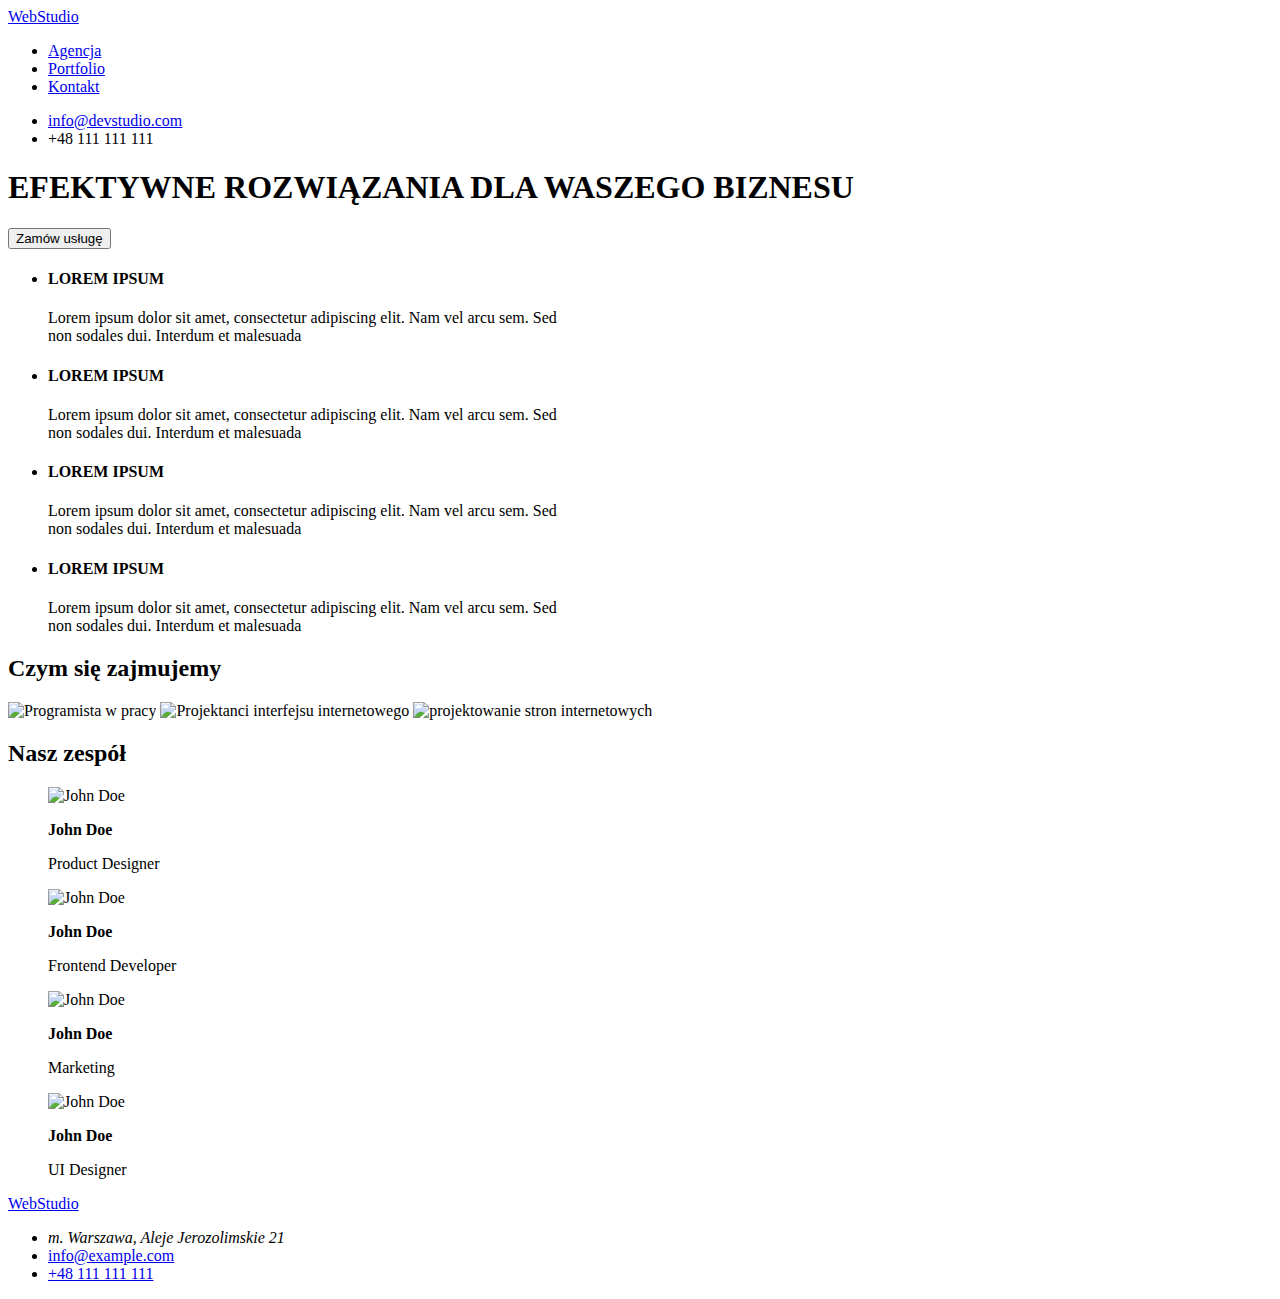
==== index.html @ 9a95e179 "add index.html" ====
<!DOCTYPE html>
<html lang="pl">
  <head>
    <meta charset="UTF-8" />
    <meta name="viewport" content="width=device-width, initial-scale=1.0" />
    <title>Studio</title>
    <link rel="preconnect" href="https://fonts.googleapis.com" />
    <link rel="preconnect" href="https://fonts.gstatic.com" crossorigin />
    <link
      href="https://fonts.googleapis.com/css2?family=Raleway:wght@700&family=Roboto:wght@400;500;700;900&display=swap"
      rel="stylesheet"
    />
    <link rel="stylesheet" href="/css/style.css" />
  </head>
  <body class="body">
    <header class="header">
      <a href="#" class="web-studio black-color"
        ><span class="blue-color">Web</span>Studio</a
      >

      <nav>
        <ul class="menu">
          <li class="item"><a class="nav-link agency" href="#">Agencja</a></li>
          <li class="item">
            <a class="nav-link portfolio-nav" href="/portfolio.html"
              >Portfolio</a
            >
          </li>
          <li class="item"><a class="nav-link contact" href="#">Kontakt</a></li>
        </ul>
      </nav>
      <ul class="contact-data">
        <li class="mail">
          <a href="mailto:info@devstudio.com" class="mail-link"
            >info@devstudio.com</a
          >
        </li>
        <li class="tel">+48 111 111 111</li>
      </ul>
    </header>
    <main class="main">
      <section class="main-section">
        <h1 class="main-text">EFEKTYWNE ROZWIĄZANIA DLA WASZEGO BIZNESU</h1>
        <button type="button" class="btn">Zamów usługę</button>
      </section>
      <section class="article">
        <ul class="text-section">
          <li class="text-li">
            <h4 class="text-header">LOREM IPSUM</h4>
            <p class="text-paragraph">
              Lorem ipsum dolor sit amet, consectetur adipiscing elit. Nam vel
              arcu sem. Sed <br />
              non sodales dui. Interdum et malesuada
            </p>
          </li>
          <li class="text-li">
            <h4 class="text-header">LOREM IPSUM</h4>
            <p class="text-paragraph">
              Lorem ipsum dolor sit amet, consectetur adipiscing elit. Nam vel
              arcu sem. Sed <br />
              non sodales dui. Interdum et malesuada
            </p>
          </li>
          <li class="text-li">
            <h4 class="text-header">LOREM IPSUM</h4>
            <p class="text-paragraph">
              Lorem ipsum dolor sit amet, consectetur adipiscing elit. Nam vel
              arcu sem. Sed <br />
              non sodales dui. Interdum et malesuada
            </p>
          </li>
          <li class="text-li">
            <h4 class="text-header">LOREM IPSUM</h4>
            <p class="text-paragraph">
              Lorem ipsum dolor sit amet, consectetur adipiscing elit. Nam vel
              arcu sem. Sed <br />
              non sodales dui. Interdum et malesuada
            </p>
          </li>
        </ul>
      </section>
      <section class="section-images">
        <h2 class="job-header">Czym się zajmujemy</h2>

        <img
          src="./images/Programista w pracy.jpg "
          height="294"
          width="370"
          alt="Programista w pracy"
          class="photo"
        />

        <img
          src="./images/Projektanci interfejsu internetowego.jpg"
          height="294"
          width="370"
          alt="Projektanci interfejsu internetowego"
          class="photo"
        />
        <img
          src="./images/Projektowanie stron internetowych.jpg"
          height="294"
          width="370"
          alt="projektowanie stron internetowych"
          class="photo"
        />
      </section>
      <h2 class="header-two">Nasz zespół</h2>

      <section class="team people-top">
        <figure class="people">
          <img
            src="./images/Projektant produktu.jpg"
            width="270"
            height="260"
            alt="John Doe"
            class="img"
          />
          <figcaption>
            <p class="name"><strong>John Doe</strong></p>
            <p class="name">Product Designer</p>
          </figcaption>
        </figure>

        <figure class="people">
          <img
            src="./images/Frontend Developer.jpg"
            width="270"
            height="260"
            alt="John Doe"
            class="img"
          />
          <figcaption>
            <p class="name"><strong>John Doe</strong></p>
            <p class="name">Frontend Developer</p>
          </figcaption>
        </figure>
        <figure class="people">
          <img
            src="./images/Specjalista ds. marketingu.jpg"
            width="270"
            height="260"
            alt="John Doe"
            class="img"
          />
          <figcaption>
            <p class="name"><strong>John Doe</strong></p>
            <p class="name">Marketing</p>
          </figcaption>
        </figure>
        <figure class="people">
          <img
            src="./images/Projektant interfejsu internetowego.jpg"
            width="270"
            height="260"
            alt="John Doe"
            class="img"
          />
          <figcaption>
            <p class="name"><strong>John Doe</strong></p>
            <p class="name">UI Designer</p>
          </figcaption>
        </figure>
      </section>
    </main>
    <footer class="footer">
      <div class="footer-element">
        <a class="blue-color logo-footer" href="#"
          >Web<span class="white-color">Studio</span></a
        >
      </div>
      <div class="footer-elements">
        <ul class="footer-li">
          <li>
            <address class="address">
              m. Warszawa, Aleje Jerozolimskie 21
            </address>
          </li>
          <li class="mail-element">
            <a href="mailto:info@example.com" class="mail-footer"
              >info@example.com</a
            >
          </li>
          <li>
            <a href="tel:+48111111111111" class="tel-footer">+48 111 111 111</a>
          </li>
        </ul>
      </div>
    </footer>
  </body>
</html>
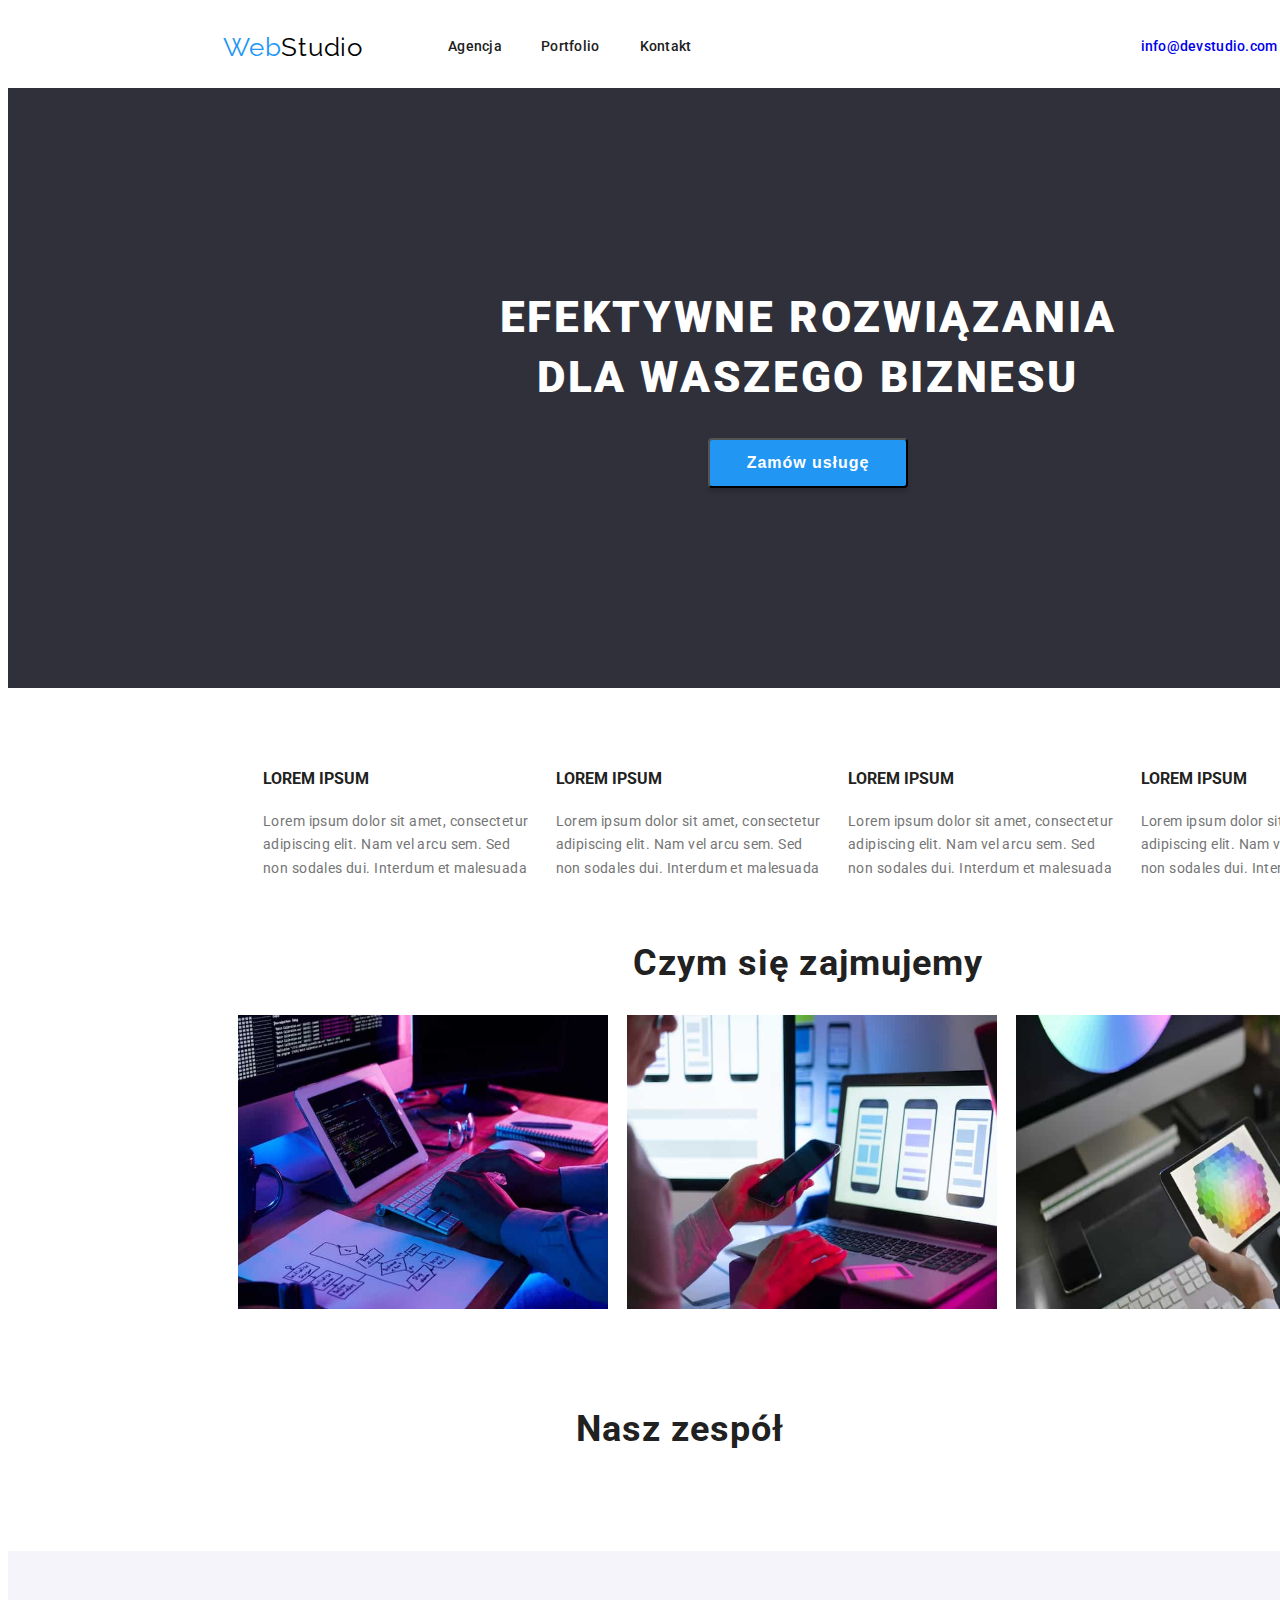
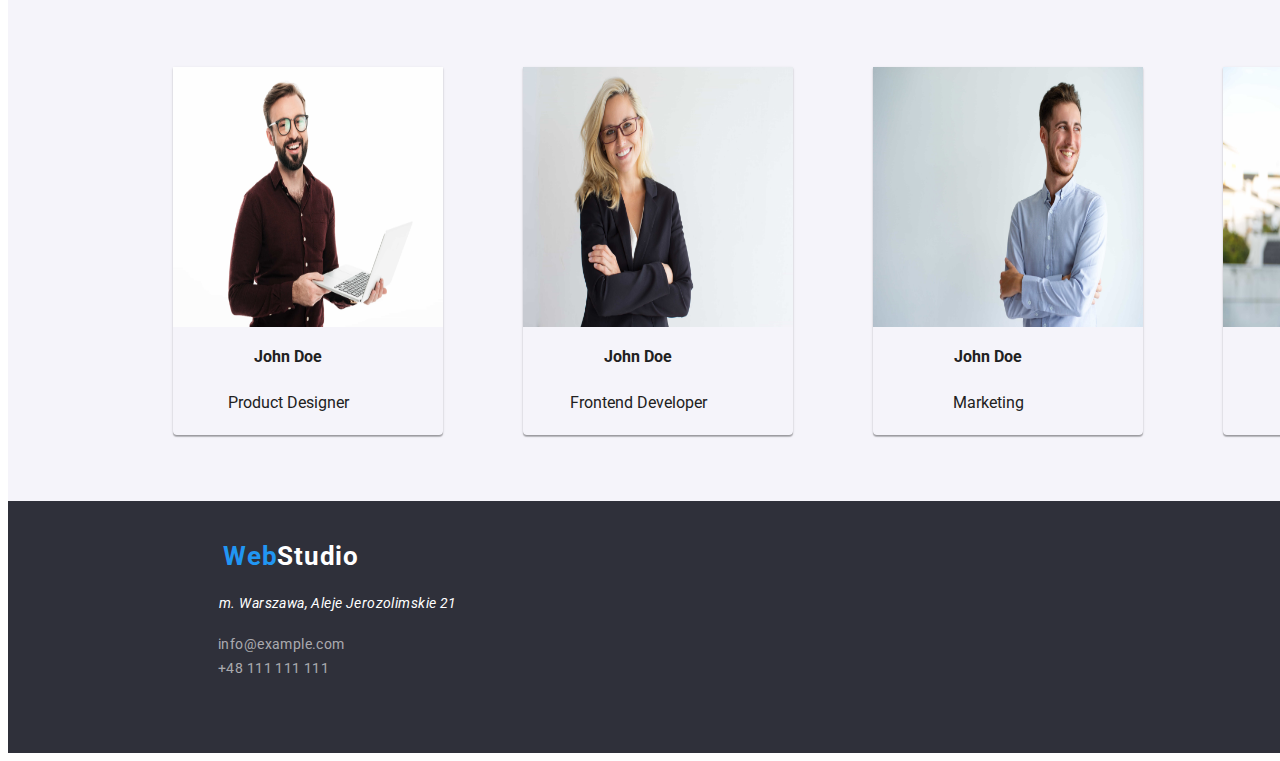
==== commit 5de4cd1a: "Update index.html" ====
--- a/index.html
+++ b/index.html
@@ -10,7 +10,7 @@
       href="https://fonts.googleapis.com/css2?family=Raleway:wght@700&family=Roboto:wght@400;500;700;900&display=swap"
       rel="stylesheet"
     />
-    <link rel="stylesheet" href="/css/style.css" />
+    <link rel="stylesheet" href="./css/style.css" />
   </head>
   <body class="body">
     <header class="header">
@@ -22,7 +22,7 @@
         <ul class="menu">
           <li class="item"><a class="nav-link agency" href="#">Agencja</a></li>
           <li class="item">
-            <a class="nav-link portfolio-nav" href="/portfolio.html"
+            <a class="nav-link portfolio-nav" href="./portfolio.html"
               >Portfolio</a
             >
           </li>
--- a/css/style.css
+++ b/css/style.css
@@ -0,0 +1,544 @@
+:root {
+  --background-color: #ffffff;
+  --color-text1: #757575;
+  --color-text2: #212121;
+  --color-text3: #2196f3;
+  --color-text4: #000000;
+  --color-text5: #ffffff;
+  --background-color1: #2f303a;
+  --color-shadow: rgba(0, 0, 0, 0.15);
+  --color-shadow1: rgba(0, 0, 0, 0.12);
+  --color-shadow2: rgba(0, 0, 0, 0.14);
+  --color-shadow3: rgba(0, 0, 0, 0.2);
+  --background-color2: #2f303a;
+  --background-color3: #e5e5e5;
+  --color-text6: rgba(255, 255, 255, 0.6);
+  --border-color: #ececec;
+  --background-color4: #f5f4fa;
+  --border-color1: #eeeeee;
+}
+.body {
+  font-family: "Roboto", sans-serif;
+  color: var(--color-text2);
+}
+.header {
+  display: flex;
+  width: 1600px;
+  height: 80px;
+  margin-left: 0px;
+  margin-top: 0px;
+  margin-block-end: 0;
+  padding-block-start: 0;
+  background-color: var(--background-color);
+}
+
+.header-portfolio {
+  display: flex;
+  width: 1600px;
+  height: 80px;
+  margin-left: 0px;
+  margin-top: 0px;
+  background-color: var(--background-color);
+  border: 1px solid var(--border-color);
+}
+
+.main-portfolio {
+  width: 572px;
+  height: 54px;
+  margin-left: 510px;
+  margin-top: 174px;
+  padding-top: 30px;
+  display: flex;
+  list-style: none;
+  background-color: var(--background-color);
+  margin-block-start: 0;
+}
+.item-portfolio {
+  text-decoration: none;
+  color: var(--color-text2);
+  margin-top: 50px;
+  background-color: var(--background-color4);
+}
+
+.nav-all {
+  margin-left: 10px;
+  padding-left: 20px;
+  padding-bottom: 15px;
+  padding-top: 10px;
+  padding-right: 15px;
+
+  font-weight: 500;
+  font-size: 16px;
+  line-height: 1.62;
+
+  text-align: center;
+  letter-spacing: 0.03em;
+  background-color: var(--background-color4);
+  color: var(--color-text2);
+}
+.nav-all:hover {
+  background-color: var(--color-text3);
+  color: var(--color-text5);
+}
+
+.nav-pages {
+  margin-left: 10px;
+  padding-left: 20px;
+  padding-bottom: 15px;
+  padding-top: 10px;
+  padding-right: 15px;
+
+  font-weight: 500;
+  font-size: 16px;
+  line-height: 1.62;
+
+  text-align: center;
+  letter-spacing: 0.03em;
+  background-color: var(--background-color4);
+  color: var(--color-text2);
+}
+.nav-aplications {
+  margin-left: 10px;
+  padding-left: 20px;
+  padding-bottom: 15px;
+  padding-top: 10px;
+  padding-right: 15px;
+
+  font-weight: 500;
+  font-size: 16px;
+  line-height: 1.62;
+  padding-top: 10px;
+
+  text-align: center;
+  letter-spacing: 0.03em;
+  background-color: var(--background-color4);
+  color: var(--color-text2);
+}
+.nav-design {
+  margin-left: 10px;
+  padding-left: 20px;
+  padding-bottom: 15px;
+  padding-top: 10px;
+  padding-right: 15px;
+
+  font-weight: 500;
+  font-size: 16px;
+  line-height: 1.62;
+
+  text-align: center;
+  letter-spacing: 0.03em;
+  background-color: var(--background-color4);
+  color: var(--color-text2);
+}
+.nav-marketing {
+  margin-left: 10px;
+  padding-left: 20px;
+  padding-bottom: 15px;
+  padding-top: 10px;
+  padding-right: 15px;
+
+  font-weight: 500;
+  font-size: 16px;
+  line-height: 1.62;
+
+  text-align: center;
+  letter-spacing: 0.03em;
+  background-color: var(--background-color4);
+  color: var(--color-text2);
+  width: 800px;
+}
+
+.menu {
+  list-style: none;
+  display: flex;
+  margin-bottom: 40px;
+}
+.nav-link {
+  display: flex;
+  list-style: none;
+  height: 16px;
+  margin-left: 40px;
+  margin-top: 32px;
+}
+
+.contact-data {
+  display: flex;
+  list-style: none;
+}
+.web-studio {
+  width: 145px;
+  height: 31px;
+  margin-left: 215px;
+  margin-top: 24px;
+  text-decoration: none;
+  font-family: "Raleway", sans-serif;
+  font-size: 26px;
+  line-height: 1.19;
+  letter-spacing: 0.03em;
+  color: var(--color-text4);
+}
+.blue-color {
+  color: var(--color-text3);
+}
+.agency {
+  width: 53px;
+  height: 16px;
+  margin-right: 10px;
+  margin-top: 15px;
+
+  font-weight: 500;
+  font-size: 14px;
+  line-height: 1.14;
+  letter-spacing: 0.02em;
+  text-decoration: none;
+  color: var(--color-text2);
+}
+
+.agency:hover {
+  color: var(--color-text3);
+}
+.agency-portfolio {
+  width: 53px;
+  height: 16px;
+  margin-right: 10px;
+  margin-top: 15px;
+
+  font-weight: 500;
+  font-size: 14px;
+  line-height: 1.14;
+  letter-spacing: 0.02em;
+  text-decoration: none;
+  color: var(--color-text2);
+}
+.portfolio {
+  margin-left: 30px;
+  margin-top: 15px;
+  font-weight: 500;
+  font-size: 14px;
+  line-height: 1.14;
+  letter-spacing: 0.02em;
+  text-decoration: none;
+  color: var(--color-text2);
+}
+.portfolio:visited {
+  color: var(--color-text3);
+}
+.portfolio-nav {
+  margin-left: 30px;
+  margin-top: 15px;
+  font-weight: 500;
+  font-size: 14px;
+  line-height: 1.14;
+  letter-spacing: 0.02em;
+  text-decoration: none;
+  color: var(--color-text2);
+}
+.contact {
+  width: 51px;
+  height: 16px;
+  margin-right: 10px;
+  margin-top: 15px;
+  font-weight: 500;
+  font-size: 14px;
+  line-height: 1.14;
+  letter-spacing: 0.02em;
+  text-decoration: none;
+  color: var(--color-text2);
+}
+.mail {
+  width: 135px;
+  height: 16px;
+  margin-left: 400px;
+  margin-top: 15px;
+
+  font-weight: 500;
+  font-size: 14px;
+  line-height: 1.14;
+  letter-spacing: 0.02em;
+}
+.mail-link {
+  text-decoration: none;
+}
+.mail-link:hover {
+  color: var(--color-text3);
+}
+.mail-portfolio {
+  color: var(--color-text1);
+  text-decoration: none;
+}
+.tel-portfolio {
+  color: var(--color-text1);
+  text-decoration: none;
+}
+.tel {
+  width: 110px;
+  height: 16px;
+  margin-left: 40px;
+  margin-top: 15px;
+
+  font-weight: 500;
+  font-size: 14px;
+  line-height: 1.14;
+  letter-spacing: 0.02em;
+  color: var(--color-text1);
+}
+.main-section {
+  width: 1601px;
+  height: 600px;
+  margin-block-end: 0;
+  padding-block-start: 0;
+
+  background-color: var(--background-color2);
+}
+.main-text {
+  width: 696px;
+  height: 120px;
+  margin-left: 452px;
+  padding-top: 200px;
+  margin-block-start: 0;
+  margin-block-end: 0;
+
+  font-weight: 900;
+  font-size: 44px;
+  line-height: 1.36;
+
+  text-align: center;
+  letter-spacing: 0.06em;
+  text-transform: uppercase;
+  color: var(--color-text5);
+}
+.btn {
+  width: 200px;
+  height: 50px;
+  margin-left: 700px;
+
+  background-color: var(--color-text3);
+  box-shadow: 0px 4px 4px var(--color-shadow);
+  border-radius: 4px;
+  font-weight: 700;
+  font-size: 16px;
+  line-height: 1.87;
+  margin-top: 30px;
+
+  align-items: center;
+  text-align: center;
+  letter-spacing: 0.06em;
+  color: var(--color-text5);
+  cursor: pointer;
+}
+.text-section {
+  width: 1170px;
+  height: 101px;
+  margin-left: 215px;
+  margin-top: 60px;
+  display: flex;
+}
+.text-li {
+  list-style: none;
+}
+.text-paragraph {
+  font-size: 14px;
+  line-height: 1.71;
+
+  letter-spacing: 0.03em;
+  color: var(--color-text1);
+}
+.section-images {
+  width: 1170px;
+  height: 386px;
+  margin-left: 215px;
+  margin-top: 94px;
+}
+
+.job-header {
+  font-weight: 700;
+  font-size: 36px;
+  line-height: 1.16;
+  text-align: center;
+  letter-spacing: 0.03em;
+}
+.photo {
+  margin-left: 15px;
+}
+
+.team {
+  width: 1475px;
+  height: 450px;
+  margin-top: 100px;
+  display: flex;
+  background-color: var(--background-color4);
+  padding: 0, 215px;
+}
+.img {
+  width: 270px;
+  height: 260px;
+}
+
+.people {
+  box-shadow: 0px 1px 3px var(--color-shadow1), 0px 1px 1px var(--color-shadow2),
+    0px 2px 1px var(--color-shadow3);
+  border-radius: 0px 0px 4px 4px;
+  width: 270px;
+
+  height: 368px;
+}
+
+.people-top {
+  padding-top: 100px;
+  padding-left: 125px;
+}
+
+.header-two {
+  height: 42px;
+  margin-top: 80px;
+  margin-left: 80px;
+  font-weight: 700;
+  font-size: 36px;
+  line-height: 1.16;
+  text-align: center;
+  letter-spacing: 0.03em;
+}
+
+.name {
+  height: 30px;
+  text-align: center;
+  margin-right: 40px;
+}
+.footer {
+  width: 1600px;
+  height: 252px;
+  margin-left: 0px;
+  background-color: var(--background-color1);
+}
+.logo-footer {
+  width: 145px;
+  height: 31px;
+  margin-left: 215px;
+  padding-top: 80px;
+  margin-top: 100px;
+
+  font-weight: 700;
+  font-size: 26px;
+  line-height: 1.19;
+
+  letter-spacing: 0.03em;
+  text-decoration: none;
+}
+.blue-color {
+  color: var(--color-text3);
+}
+
+.white-color {
+  color: var(--color-text5);
+}
+.address {
+  width: 246px;
+  height: 21px;
+  margin-left: 171px;
+  font-size: 14px;
+  line-height: 1.71;
+  margin-bottom: 20px;
+
+  letter-spacing: 0.03em;
+  color: var(--color-text5);
+  margin-block-end: 0;
+}
+.mail-footer {
+  width: 231px;
+  height: 21px;
+  margin-left: 170px;
+  margin-top: 40px;
+
+  font-size: 14px;
+  line-height: 1.71;
+
+  letter-spacing: 0.03em;
+  color: var(--color-text6);
+  text-decoration: none;
+}
+.mail-footer-portfolio {
+  width: 231px;
+  height: 21px;
+  margin-left: 130px;
+  margin-top: 40px;
+
+  font-size: 14px;
+  line-height: 1.71;
+
+  letter-spacing: 0.03em;
+  color: var(--color-text6);
+  text-decoration: none;
+}
+.tel-footer {
+  width: 231px;
+  height: 21px;
+  margin-left: 170px;
+  margin-top: 160px;
+
+  font-size: 14px;
+  line-height: 1.71;
+
+  letter-spacing: 0.03em;
+  color: var(--color-text6);
+  text-decoration: none;
+}
+.tel-footer-portfolio {
+  width: 231px;
+  height: 21px;
+  margin-left: 130px;
+  margin-top: 160px;
+
+  font-size: 14px;
+  line-height: 1.71;
+
+  letter-spacing: 0.03em;
+  color: var(--color-text6);
+  text-decoration: none;
+}
+.footer-li {
+  list-style: none;
+}
+.see-portfolio {
+  display: flex;
+  flex-wrap: wrap;
+  margin-left: 200px;
+}
+
+.project {
+  list-style: none;
+}
+.my-portfolio {
+  background-color: var(--background-color);
+  border: 1px solid var(--border-color1);
+  margin-top: 20px;
+}
+.portfolio-text {
+  padding-left: 20px;
+}
+.footer-portfolio {
+  width: 1603px;
+  height: 252px;
+  margin-left: 0px;
+
+  background-color: var(--background-color1);
+}
+.section-portfolio {
+  background-color: var(--background-color);
+  height: 1360px;
+  width: 1602px;
+  padding-top: 80px;
+}
+.footer-element {
+  padding-top: 40px;
+}
+.footer-elements {
+  margin-top: 20px;
+}
+.mail-element {
+  margin-top: 20px;
+}
+.footer-elements-portfolio {
+  margin-top: 20px;
+
+  margin-left: 40px;
+}
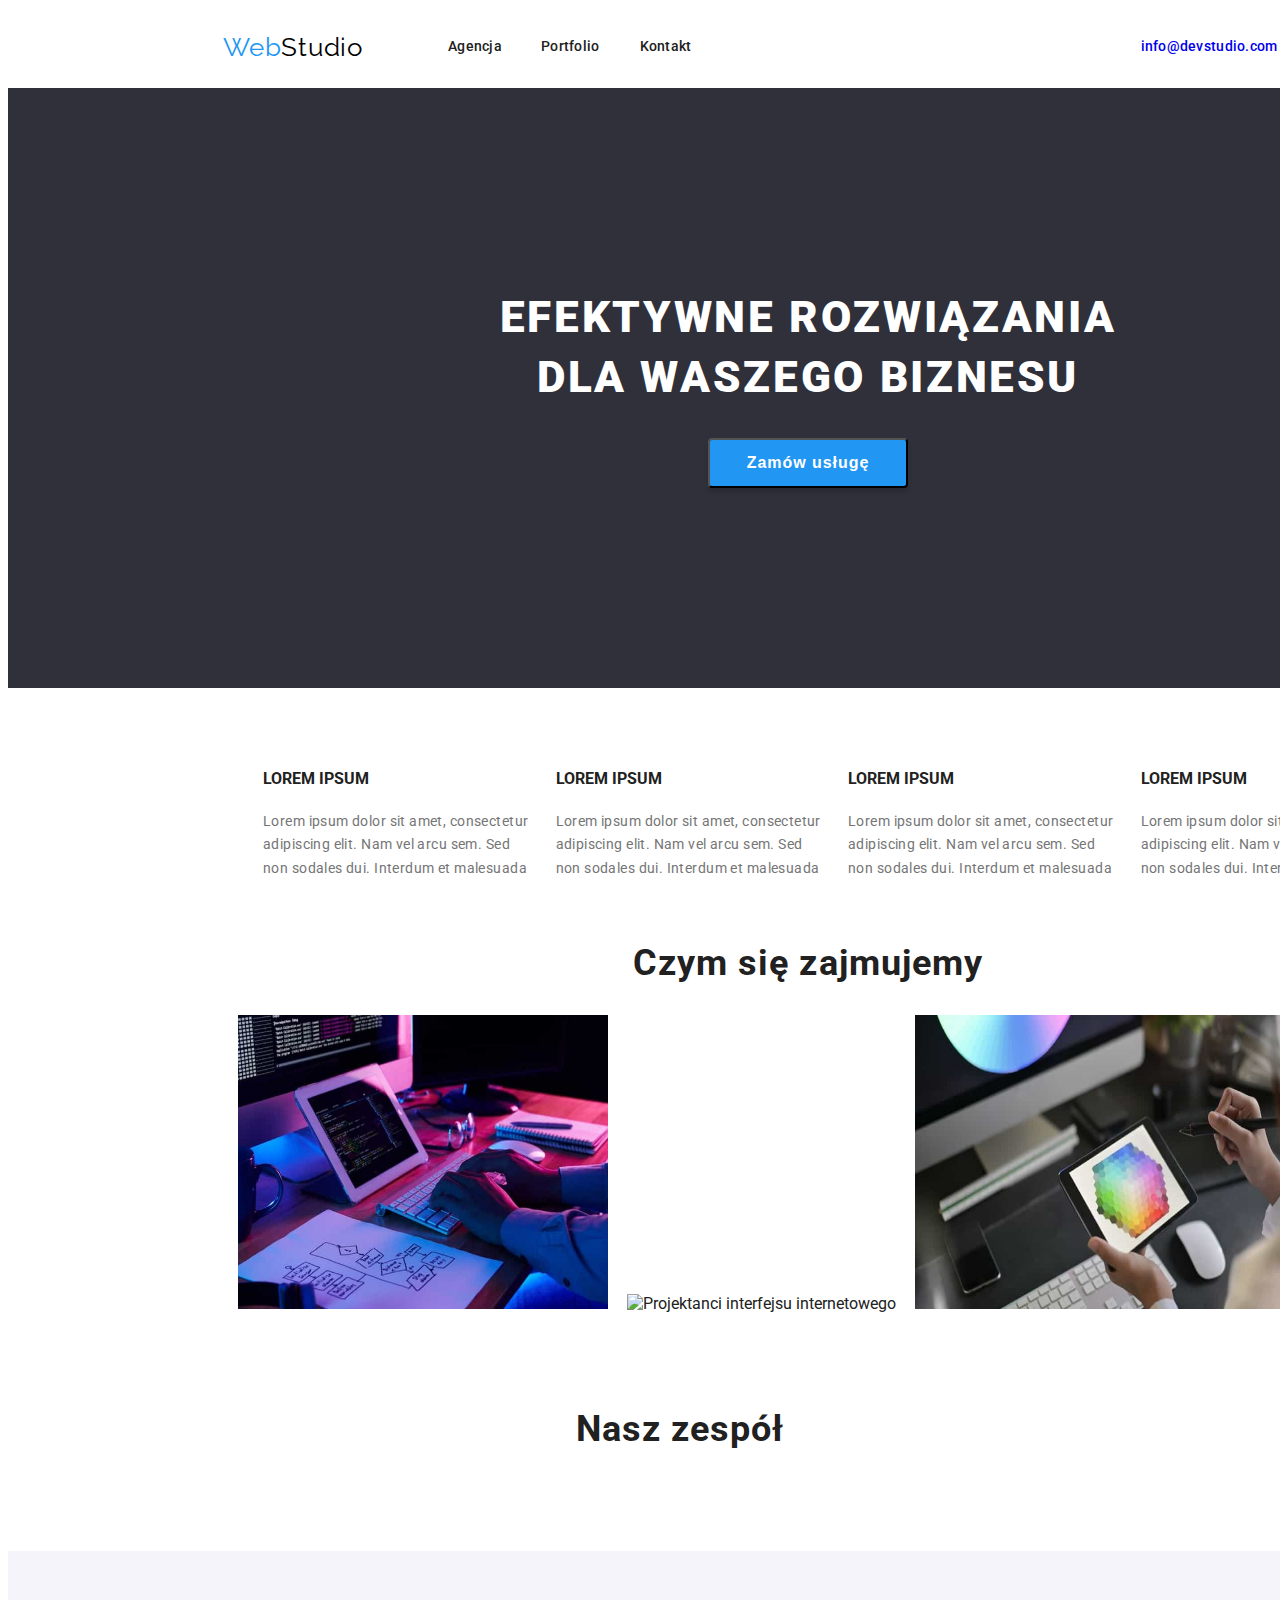
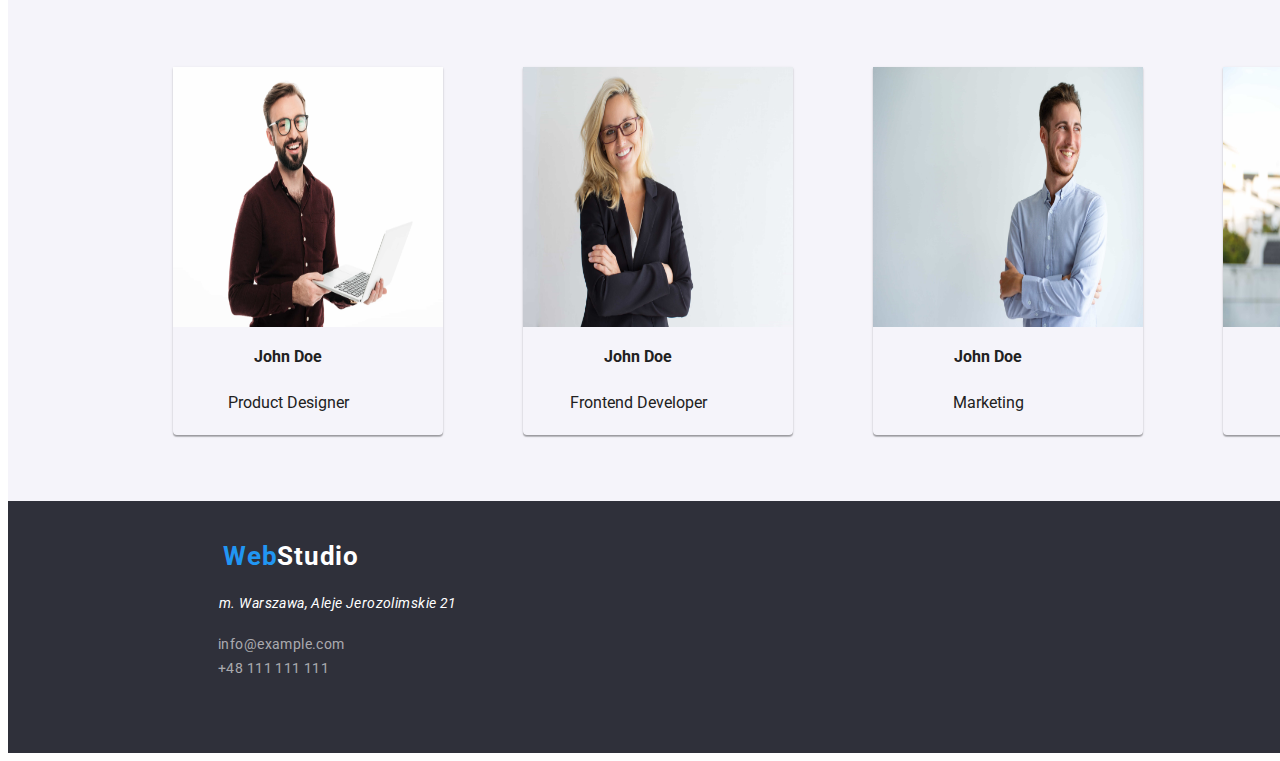
==== commit f756c4c8: "Remove spaces from photo names" ====
--- a/index.html
+++ b/index.html
@@ -83,7 +83,7 @@
         <h2 class="job-header">Czym się zajmujemy</h2>
 
         <img
-          src="./images/Programista w pracy.jpg "
+          src="./images/Programistawpracy.jpg "
           height="294"
           width="370"
           alt="Programista w pracy"
@@ -91,14 +91,14 @@
         />
 
         <img
-          src="./images/Projektanci interfejsu internetowego.jpg"
+          src="./images/Projektanciinterfejsuinternetowego.jpg"
           height="294"
           width="370"
           alt="Projektanci interfejsu internetowego"
           class="photo"
         />
         <img
-          src="./images/Projektowanie stron internetowych.jpg"
+          src="./images/Projektowaniestroninternetowych.jpg"
           height="294"
           width="370"
           alt="projektowanie stron internetowych"
@@ -110,7 +110,7 @@
       <section class="team people-top">
         <figure class="people">
           <img
-            src="./images/Projektant produktu.jpg"
+            src="./images/Projektantproduktu.jpg"
             width="270"
             height="260"
             alt="John Doe"
@@ -124,7 +124,7 @@
 
         <figure class="people">
           <img
-            src="./images/Frontend Developer.jpg"
+            src="./images/FrontendDeveloper.jpg"
             width="270"
             height="260"
             alt="John Doe"
@@ -137,7 +137,7 @@
         </figure>
         <figure class="people">
           <img
-            src="./images/Specjalista ds. marketingu.jpg"
+            src="./images/Specjalistads.marketingu.jpg"
             width="270"
             height="260"
             alt="John Doe"
@@ -150,7 +150,7 @@
         </figure>
         <figure class="people">
           <img
-            src="./images/Projektant interfejsu internetowego.jpg"
+            src="./images/Projektantinterfejsuinternetowego.jpg"
             width="270"
             height="260"
             alt="John Doe"
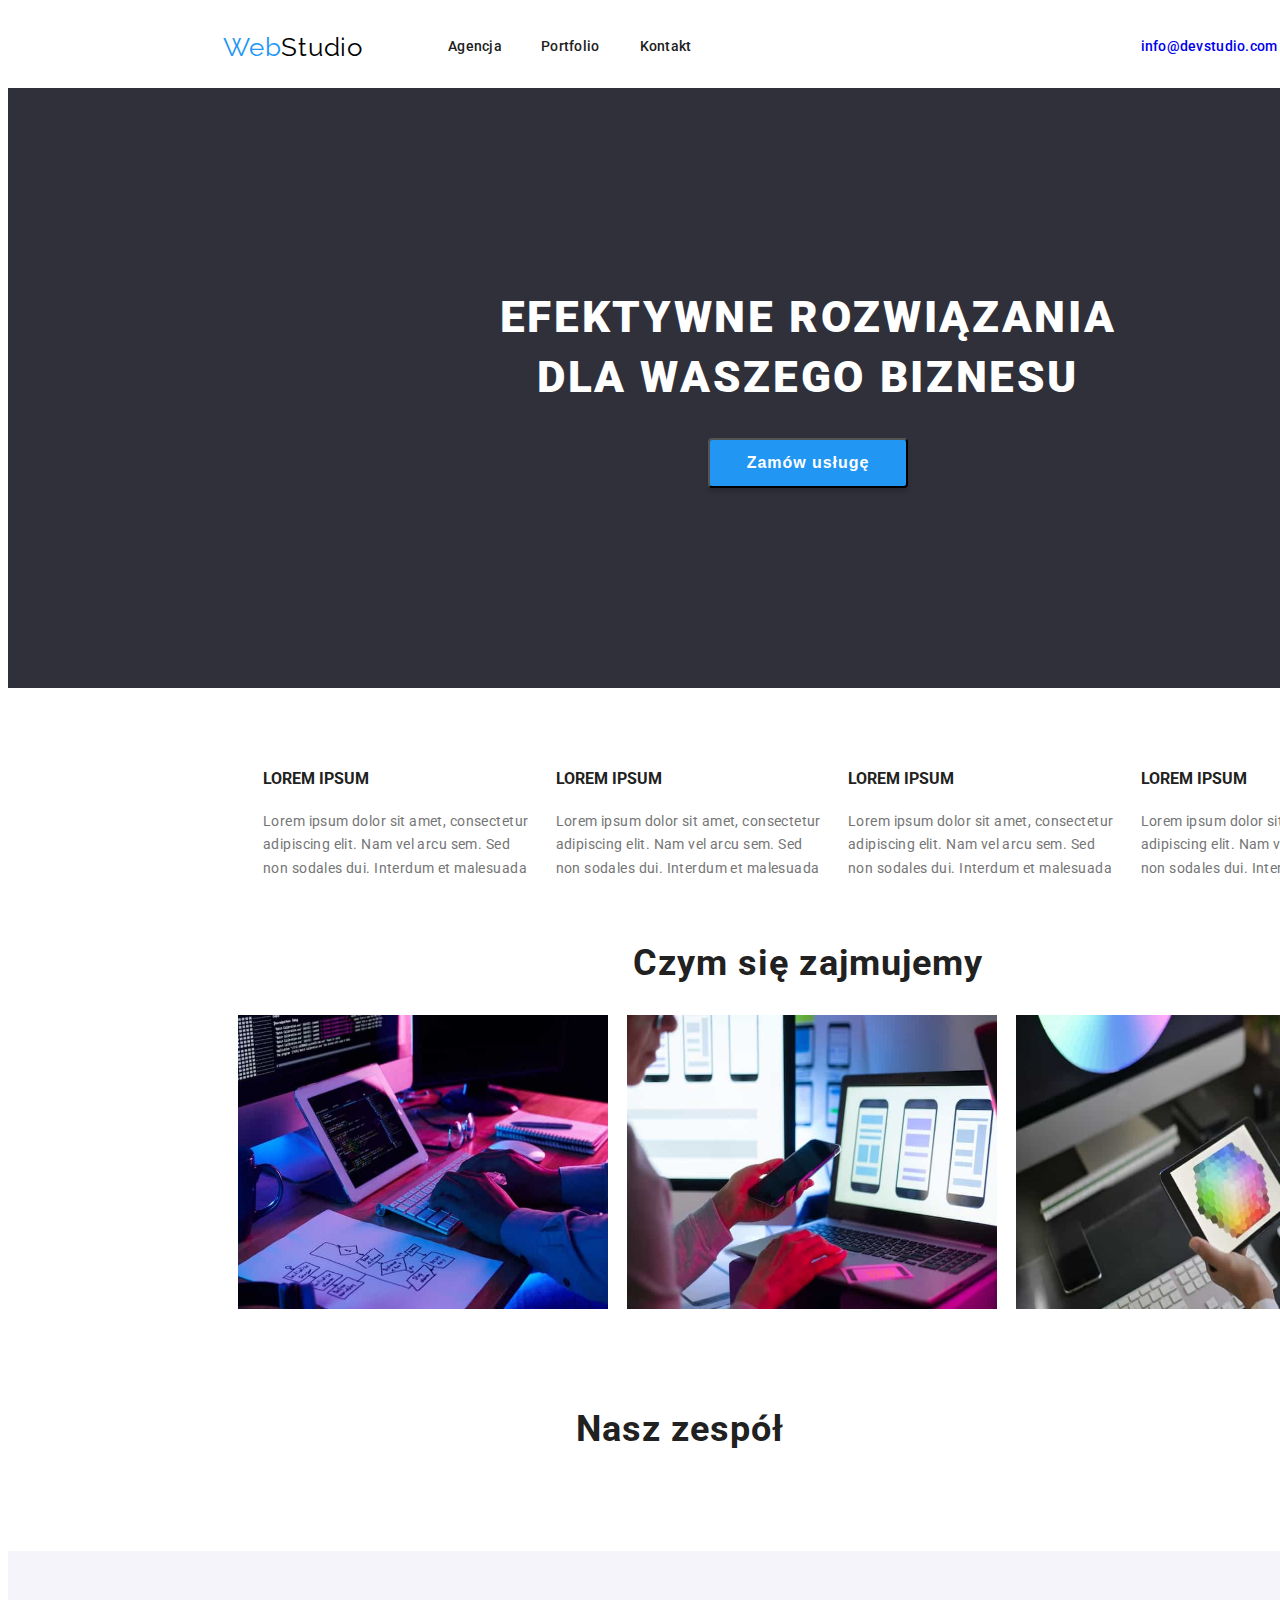
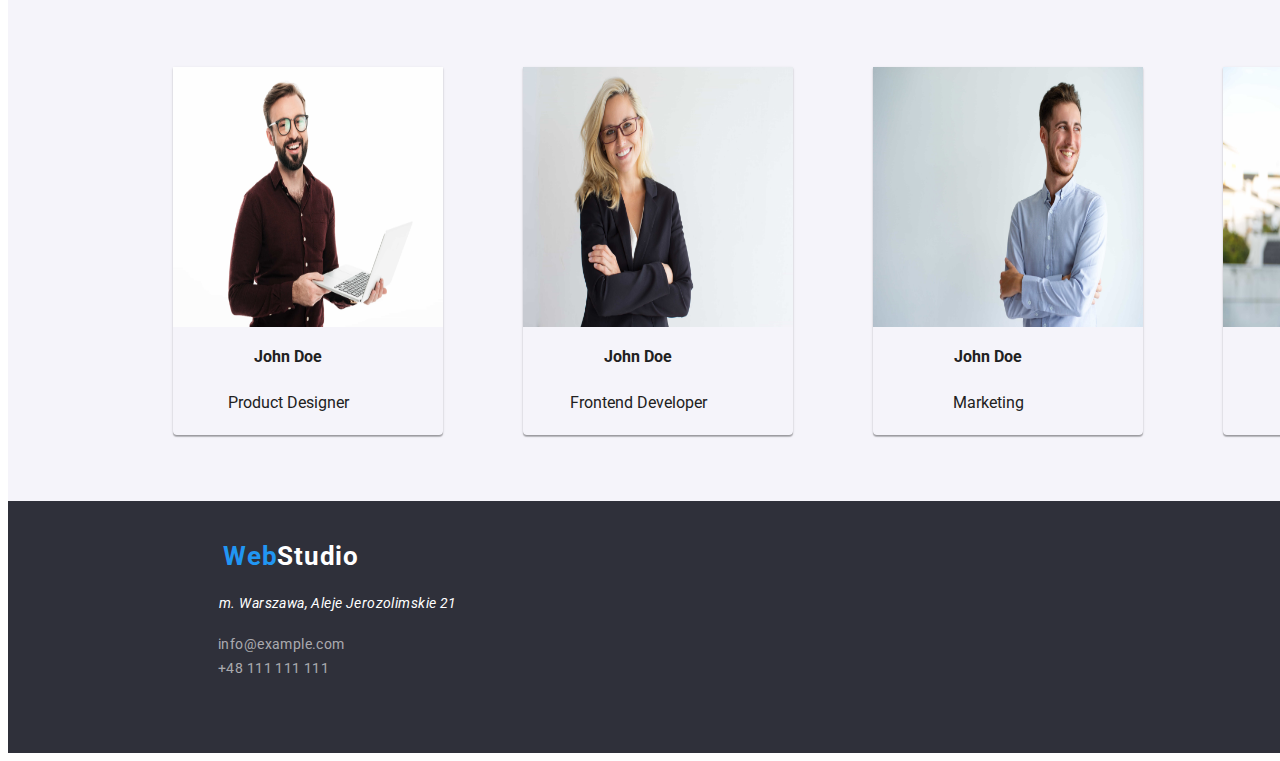
==== commit 6b1ee06f: "subfolders in the images folder" ====
--- a/index.html
+++ b/index.html
@@ -83,7 +83,7 @@
         <h2 class="job-header">Czym się zajmujemy</h2>
 
         <img
-          src="./images/Programistawpracy.jpg "
+          src="./images/main/Programistawpracy.jpg "
           height="294"
           width="370"
           alt="Programista w pracy"
@@ -91,14 +91,14 @@
         />
 
         <img
-          src="./images/Projektanciinterfejsuinternetowego.jpg"
+          src="./images/main/Projektanciinterfejs internetowego.jpg"
           height="294"
           width="370"
           alt="Projektanci interfejsu internetowego"
           class="photo"
         />
         <img
-          src="./images/Projektowaniestroninternetowych.jpg"
+          src="./images/main/Projektowaniestroninternetowych.jpg"
           height="294"
           width="370"
           alt="projektowanie stron internetowych"
@@ -110,7 +110,7 @@
       <section class="team people-top">
         <figure class="people">
           <img
-            src="./images/Projektantproduktu.jpg"
+            src="./images/main/Projektantproduktu.jpg"
             width="270"
             height="260"
             alt="John Doe"
@@ -124,7 +124,7 @@
 
         <figure class="people">
           <img
-            src="./images/FrontendDeveloper.jpg"
+            src="./images/main/FrontendDeveloper.jpg"
             width="270"
             height="260"
             alt="John Doe"
@@ -137,7 +137,7 @@
         </figure>
         <figure class="people">
           <img
-            src="./images/Specjalistads.marketingu.jpg"
+            src="./images/main/Specjalistads.marketingu.jpg"
             width="270"
             height="260"
             alt="John Doe"
@@ -150,7 +150,7 @@
         </figure>
         <figure class="people">
           <img
-            src="./images/Projektantinterfejsuinternetowego.jpg"
+            src="./images/main/Projektantinterfejsuinternetowego.jpg"
             width="270"
             height="260"
             alt="John Doe"
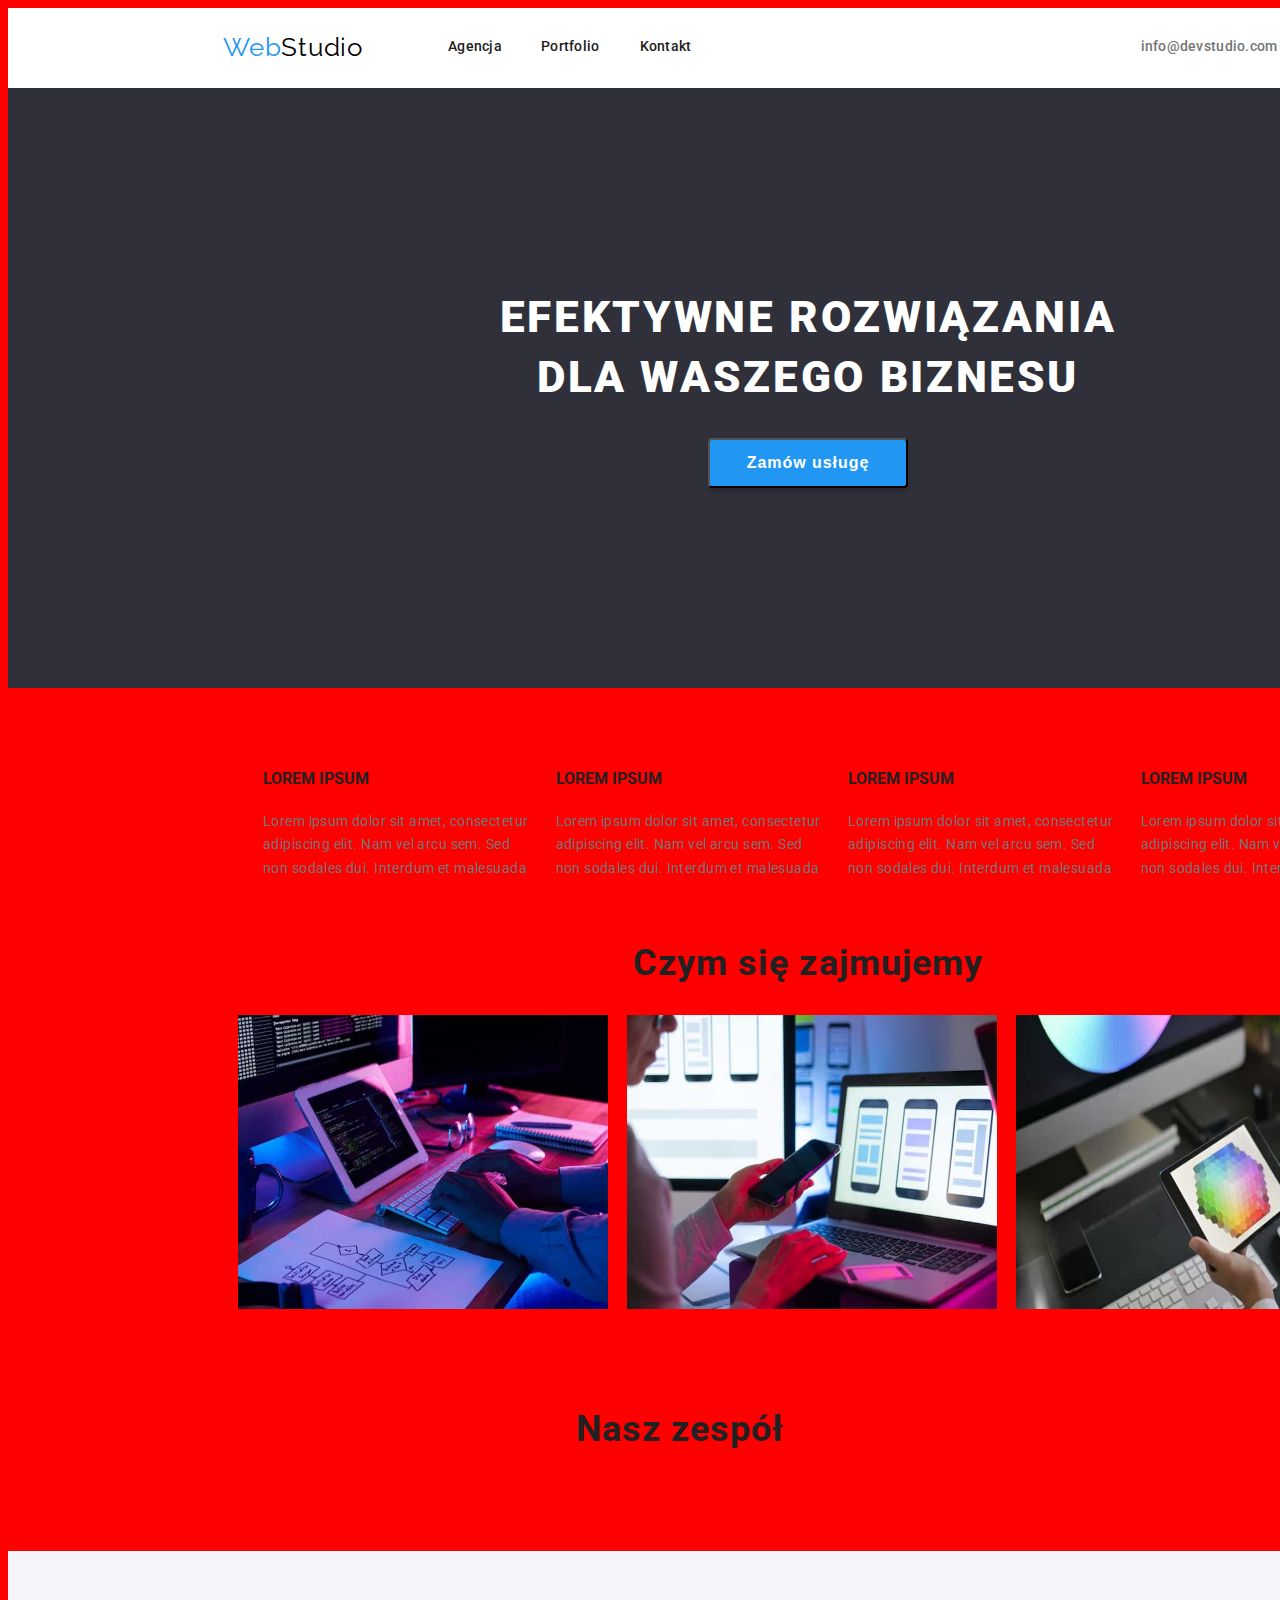
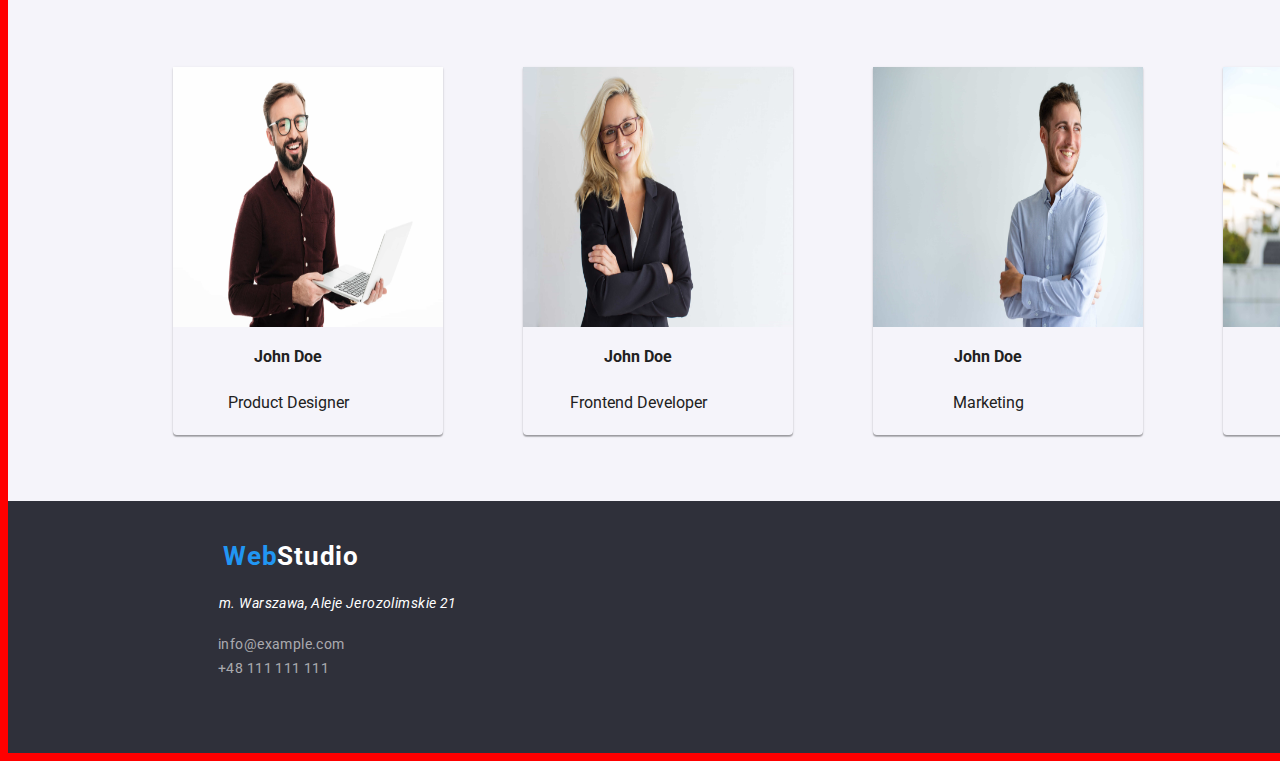
==== commit 270839c0: "delete figure, add hover, add prettierrc" ====
--- a/index.html
+++ b/index.html
@@ -1,191 +1,201 @@
 <!DOCTYPE html>
 <html lang="pl">
-  <head>
-    <meta charset="UTF-8" />
-    <meta name="viewport" content="width=device-width, initial-scale=1.0" />
-    <title>Studio</title>
-    <link rel="preconnect" href="https://fonts.googleapis.com" />
-    <link rel="preconnect" href="https://fonts.gstatic.com" crossorigin />
-    <link
-      href="https://fonts.googleapis.com/css2?family=Raleway:wght@700&family=Roboto:wght@400;500;700;900&display=swap"
-      rel="stylesheet"
-    />
-    <link rel="stylesheet" href="./css/style.css" />
-  </head>
-  <body class="body">
-    <header class="header">
-      <a href="#" class="web-studio black-color"
-        ><span class="blue-color">Web</span>Studio</a
-      >
-
-      <nav>
-        <ul class="menu">
-          <li class="item"><a class="nav-link agency" href="#">Agencja</a></li>
-          <li class="item">
-            <a class="nav-link portfolio-nav" href="./portfolio.html"
-              >Portfolio</a
+    <head>
+        <meta charset="UTF-8" />
+        <meta name="viewport" content="width=device-width, initial-scale=1.0" />
+        <title>Studio</title>
+        <link rel="preconnect" href="https://fonts.googleapis.com" />
+        <link rel="preconnect" href="https://fonts.gstatic.com" crossorigin />
+        <link
+            href="https://fonts.googleapis.com/css2?family=Raleway:wght@700&family=Roboto:wght@400;500;700;900&display=swap"
+            rel="stylesheet"
+        />
+        <link rel="stylesheet" href="./css/style.css" />
+    </head>
+    <body class="body">
+        <header class="header">
+            <a href="#" class="web-studio black-color"
+                ><span class="blue-color">Web</span>Studio</a
             >
-          </li>
-          <li class="item"><a class="nav-link contact" href="#">Kontakt</a></li>
-        </ul>
-      </nav>
-      <ul class="contact-data">
-        <li class="mail">
-          <a href="mailto:info@devstudio.com" class="mail-link"
-            >info@devstudio.com</a
-          >
-        </li>
-        <li class="tel">+48 111 111 111</li>
-      </ul>
-    </header>
-    <main class="main">
-      <section class="main-section">
-        <h1 class="main-text">EFEKTYWNE ROZWIĄZANIA DLA WASZEGO BIZNESU</h1>
-        <button type="button" class="btn">Zamów usługę</button>
-      </section>
-      <section class="article">
-        <ul class="text-section">
-          <li class="text-li">
-            <h4 class="text-header">LOREM IPSUM</h4>
-            <p class="text-paragraph">
-              Lorem ipsum dolor sit amet, consectetur adipiscing elit. Nam vel
-              arcu sem. Sed <br />
-              non sodales dui. Interdum et malesuada
-            </p>
-          </li>
-          <li class="text-li">
-            <h4 class="text-header">LOREM IPSUM</h4>
-            <p class="text-paragraph">
-              Lorem ipsum dolor sit amet, consectetur adipiscing elit. Nam vel
-              arcu sem. Sed <br />
-              non sodales dui. Interdum et malesuada
-            </p>
-          </li>
-          <li class="text-li">
-            <h4 class="text-header">LOREM IPSUM</h4>
-            <p class="text-paragraph">
-              Lorem ipsum dolor sit amet, consectetur adipiscing elit. Nam vel
-              arcu sem. Sed <br />
-              non sodales dui. Interdum et malesuada
-            </p>
-          </li>
-          <li class="text-li">
-            <h4 class="text-header">LOREM IPSUM</h4>
-            <p class="text-paragraph">
-              Lorem ipsum dolor sit amet, consectetur adipiscing elit. Nam vel
-              arcu sem. Sed <br />
-              non sodales dui. Interdum et malesuada
-            </p>
-          </li>
-        </ul>
-      </section>
-      <section class="section-images">
-        <h2 class="job-header">Czym się zajmujemy</h2>
-
-        <img
-          src="./images/main/Programistawpracy.jpg "
-          height="294"
-          width="370"
-          alt="Programista w pracy"
-          class="photo"
-        />
-
-        <img
-          src="./images/main/Projektanciinterfejs internetowego.jpg"
-          height="294"
-          width="370"
-          alt="Projektanci interfejsu internetowego"
-          class="photo"
-        />
-        <img
-          src="./images/main/Projektowaniestroninternetowych.jpg"
-          height="294"
-          width="370"
-          alt="projektowanie stron internetowych"
-          class="photo"
-        />
-      </section>
-      <h2 class="header-two">Nasz zespół</h2>
-
-      <section class="team people-top">
-        <figure class="people">
-          <img
-            src="./images/main/Projektantproduktu.jpg"
-            width="270"
-            height="260"
-            alt="John Doe"
-            class="img"
-          />
-          <figcaption>
-            <p class="name"><strong>John Doe</strong></p>
-            <p class="name">Product Designer</p>
-          </figcaption>
-        </figure>
-
-        <figure class="people">
-          <img
-            src="./images/main/FrontendDeveloper.jpg"
-            width="270"
-            height="260"
-            alt="John Doe"
-            class="img"
-          />
-          <figcaption>
-            <p class="name"><strong>John Doe</strong></p>
-            <p class="name">Frontend Developer</p>
-          </figcaption>
-        </figure>
-        <figure class="people">
-          <img
-            src="./images/main/Specjalistads.marketingu.jpg"
-            width="270"
-            height="260"
-            alt="John Doe"
-            class="img"
-          />
-          <figcaption>
-            <p class="name"><strong>John Doe</strong></p>
-            <p class="name">Marketing</p>
-          </figcaption>
-        </figure>
-        <figure class="people">
-          <img
-            src="./images/main/Projektantinterfejsuinternetowego.jpg"
-            width="270"
-            height="260"
-            alt="John Doe"
-            class="img"
-          />
-          <figcaption>
-            <p class="name"><strong>John Doe</strong></p>
-            <p class="name">UI Designer</p>
-          </figcaption>
-        </figure>
-      </section>
-    </main>
-    <footer class="footer">
-      <div class="footer-element">
-        <a class="blue-color logo-footer" href="#"
-          >Web<span class="white-color">Studio</span></a
-        >
-      </div>
-      <div class="footer-elements">
-        <ul class="footer-li">
-          <li>
-            <address class="address">
-              m. Warszawa, Aleje Jerozolimskie 21
-            </address>
-          </li>
-          <li class="mail-element">
-            <a href="mailto:info@example.com" class="mail-footer"
-              >info@example.com</a
-            >
-          </li>
-          <li>
-            <a href="tel:+48111111111111" class="tel-footer">+48 111 111 111</a>
-          </li>
-        </ul>
-      </div>
-    </footer>
-  </body>
+
+            <nav>
+                <ul class="menu">
+                    <li class="item">
+                        <a class="nav-link agency" href="#">Agencja</a>
+                    </li>
+                    <li class="item">
+                        <a
+                            class="nav-link portfolio-nav"
+                            href="./portfolio.html"
+                            >Portfolio</a
+                        >
+                    </li>
+                    <li class="item">
+                        <a class="nav-link contact" href="#">Kontakt</a>
+                    </li>
+                </ul>
+            </nav>
+            <ul class="contact-data">
+                <li class="mail">
+                    <a href="mailto:info@devstudio.com" class="mail-link"
+                        >info@devstudio.com</a
+                    >
+                </li>
+                <li class="tel">+48 111 111 111</li>
+            </ul>
+        </header>
+        <main class="main">
+            <section class="main-section">
+                <h1 class="main-text">
+                    EFEKTYWNE ROZWIĄZANIA DLA WASZEGO BIZNESU
+                </h1>
+                <button type="button" class="btn">Zamów usługę</button>
+            </section>
+            <section class="article">
+                <ul class="text-section">
+                    <li class="text-li">
+                        <h4 class="text-header">LOREM IPSUM</h4>
+                        <p class="text-paragraph">
+                            Lorem ipsum dolor sit amet, consectetur adipiscing
+                            elit. Nam vel arcu sem. Sed <br />
+                            non sodales dui. Interdum et malesuada
+                        </p>
+                    </li>
+                    <li class="text-li">
+                        <h4 class="text-header">LOREM IPSUM</h4>
+                        <p class="text-paragraph">
+                            Lorem ipsum dolor sit amet, consectetur adipiscing
+                            elit. Nam vel arcu sem. Sed <br />
+                            non sodales dui. Interdum et malesuada
+                        </p>
+                    </li>
+                    <li class="text-li">
+                        <h4 class="text-header">LOREM IPSUM</h4>
+                        <p class="text-paragraph">
+                            Lorem ipsum dolor sit amet, consectetur adipiscing
+                            elit. Nam vel arcu sem. Sed <br />
+                            non sodales dui. Interdum et malesuada
+                        </p>
+                    </li>
+                    <li class="text-li">
+                        <h4 class="text-header">LOREM IPSUM</h4>
+                        <p class="text-paragraph">
+                            Lorem ipsum dolor sit amet, consectetur adipiscing
+                            elit. Nam vel arcu sem. Sed <br />
+                            non sodales dui. Interdum et malesuada
+                        </p>
+                    </li>
+                </ul>
+            </section>
+            <section class="section-images">
+                <h2 class="job-header">Czym się zajmujemy</h2>
+
+                <img
+                    src="./images/main/Programistawpracy.jpg "
+                    height="294"
+                    width="370"
+                    alt="Programista w pracy"
+                    class="photo"
+                />
+
+                <img
+                    src="./images/main/Projektanciinterfejs internetowego.jpg"
+                    height="294"
+                    width="370"
+                    alt="Projektanci interfejsu internetowego"
+                    class="photo"
+                />
+                <img
+                    src="./images/main/Projektowaniestroninternetowych.jpg"
+                    height="294"
+                    width="370"
+                    alt="projektowanie stron internetowych"
+                    class="photo"
+                />
+            </section>
+            <h2 class="header-two">Nasz zespół</h2>
+
+            <section class="team people-top">
+                <figure class="people">
+                    <img
+                        src="./images/main/Projektantproduktu.jpg"
+                        width="270"
+                        height="260"
+                        alt="John Doe"
+                        class="img"
+                    />
+                    <figcaption>
+                        <p class="name"><strong>John Doe</strong></p>
+                        <p class="name">Product Designer</p>
+                    </figcaption>
+                </figure>
+
+                <figure class="people">
+                    <img
+                        src="./images/main/FrontendDeveloper.jpg"
+                        width="270"
+                        height="260"
+                        alt="John Doe"
+                        class="img"
+                    />
+                    <figcaption>
+                        <p class="name"><strong>John Doe</strong></p>
+                        <p class="name">Frontend Developer</p>
+                    </figcaption>
+                </figure>
+                <figure class="people">
+                    <img
+                        src="./images/main/Specjalistads.marketingu.jpg"
+                        width="270"
+                        height="260"
+                        alt="John Doe"
+                        class="img"
+                    />
+                    <figcaption>
+                        <p class="name"><strong>John Doe</strong></p>
+                        <p class="name">Marketing</p>
+                    </figcaption>
+                </figure>
+                <figure class="people">
+                    <img
+                        src="./images/main/Projektantinterfejsuinternetowego.jpg"
+                        width="270"
+                        height="260"
+                        alt="John Doe"
+                        class="img"
+                    />
+                    <figcaption>
+                        <p class="name"><strong>John Doe</strong></p>
+                        <p class="name">UI Designer</p>
+                    </figcaption>
+                </figure>
+            </section>
+        </main>
+        <footer class="footer">
+            <div class="footer-element">
+                <a class="blue-color logo-footer" href="#"
+                    >Web<span class="white-color">Studio</span></a
+                >
+            </div>
+            <div class="footer-elements">
+                <ul class="footer-li">
+                    <li>
+                        <address class="address">
+                            m. Warszawa, Aleje Jerozolimskie 21
+                        </address>
+                    </li>
+                    <li class="mail-element">
+                        <a href="mailto:info@example.com" class="mail-footer"
+                            >info@example.com</a
+                        >
+                    </li>
+                    <li>
+                        <a href="tel:+48111111111111" class="tel-footer"
+                            >+48 111 111 111</a
+                        >
+                    </li>
+                </ul>
+            </div>
+        </footer>
+    </body>
 </html>
--- a/css/style.css
+++ b/css/style.css
@@ -1,544 +1,582 @@
 :root {
-  --background-color: #ffffff;
-  --color-text1: #757575;
-  --color-text2: #212121;
-  --color-text3: #2196f3;
-  --color-text4: #000000;
-  --color-text5: #ffffff;
-  --background-color1: #2f303a;
-  --color-shadow: rgba(0, 0, 0, 0.15);
-  --color-shadow1: rgba(0, 0, 0, 0.12);
-  --color-shadow2: rgba(0, 0, 0, 0.14);
-  --color-shadow3: rgba(0, 0, 0, 0.2);
-  --background-color2: #2f303a;
-  --background-color3: #e5e5e5;
-  --color-text6: rgba(255, 255, 255, 0.6);
-  --border-color: #ececec;
-  --background-color4: #f5f4fa;
-  --border-color1: #eeeeee;
+    --background-color: #ffffff;
+    --color-text1: #757575;
+    --color-text2: #212121;
+    --color-text3: #2196f3;
+    --color-text4: #000000;
+    --color-text5: #ffffff;
+    --background-color1: #2f303a;
+    --color-shadow: rgba(0, 0, 0, 0.15);
+    --color-shadow1: rgba(0, 0, 0, 0.12);
+    --color-shadow2: rgba(0, 0, 0, 0.14);
+    --color-shadow3: rgba(0, 0, 0, 0.2);
+    --background-color2: #2f303a;
+    --background-color3: #e5e5e5;
+    --color-text6: rgba(255, 255, 255, 0.6);
+    --border-color: #ececec;
+    --background-color4: #f5f4fa;
+    --border-color1: #eeeeee;
 }
 .body {
-  font-family: "Roboto", sans-serif;
-  color: var(--color-text2);
+    font-family: "Roboto", sans-serif;
+    color: var(--color-text2);
+    background-color: red;
 }
 .header {
-  display: flex;
-  width: 1600px;
-  height: 80px;
-  margin-left: 0px;
-  margin-top: 0px;
-  margin-block-end: 0;
-  padding-block-start: 0;
-  background-color: var(--background-color);
+    display: flex;
+    width: 1600px;
+    height: 80px;
+    margin-left: 0px;
+    margin-top: 0px;
+    margin-block-end: 0;
+    padding-block-start: 0;
+    background-color: var(--background-color);
 }
 
 .header-portfolio {
-  display: flex;
-  width: 1600px;
-  height: 80px;
-  margin-left: 0px;
-  margin-top: 0px;
-  background-color: var(--background-color);
-  border: 1px solid var(--border-color);
+    display: flex;
+    width: 1600px;
+    height: 80px;
+    margin-left: 0px;
+    margin-top: 0px;
+    background-color: var(--background-color);
+    border: 1px solid var(--border-color);
 }
 
 .main-portfolio {
-  width: 572px;
-  height: 54px;
-  margin-left: 510px;
-  margin-top: 174px;
-  padding-top: 30px;
-  display: flex;
-  list-style: none;
-  background-color: var(--background-color);
-  margin-block-start: 0;
+    width: 572px;
+    height: 54px;
+    margin-left: 510px;
+    margin-top: 174px;
+    padding-top: 30px;
+    display: flex;
+    list-style: none;
+    background-color: var(--background-color);
+    margin-block-start: 0;
 }
 .item-portfolio {
-  text-decoration: none;
-  color: var(--color-text2);
-  margin-top: 50px;
-  background-color: var(--background-color4);
+    text-decoration: none;
+    color: var(--color-text2);
+    margin-top: 50px;
+    background-color: var(--background-color4);
 }
 
 .nav-all {
-  margin-left: 10px;
-  padding-left: 20px;
-  padding-bottom: 15px;
-  padding-top: 10px;
-  padding-right: 15px;
-
-  font-weight: 500;
-  font-size: 16px;
-  line-height: 1.62;
-
-  text-align: center;
-  letter-spacing: 0.03em;
-  background-color: var(--background-color4);
-  color: var(--color-text2);
+    margin-left: 10px;
+    padding-left: 20px;
+    padding-bottom: 15px;
+    padding-top: 10px;
+    padding-right: 15px;
+
+    font-weight: 500;
+    font-size: 16px;
+    line-height: 1.62;
+
+    text-align: center;
+    letter-spacing: 0.03em;
+    background-color: var(--background-color4);
+    color: var(--color-text2);
 }
 .nav-all:hover {
-  background-color: var(--color-text3);
-  color: var(--color-text5);
+    background-color: var(--color-text3);
+    color: var(--color-text5);
 }
 
 .nav-pages {
-  margin-left: 10px;
-  padding-left: 20px;
-  padding-bottom: 15px;
-  padding-top: 10px;
-  padding-right: 15px;
-
-  font-weight: 500;
-  font-size: 16px;
-  line-height: 1.62;
-
-  text-align: center;
-  letter-spacing: 0.03em;
-  background-color: var(--background-color4);
-  color: var(--color-text2);
+    margin-left: 10px;
+    padding-left: 20px;
+    padding-bottom: 15px;
+    padding-top: 10px;
+    padding-right: 15px;
+
+    font-weight: 500;
+    font-size: 16px;
+    line-height: 1.62;
+
+    text-align: center;
+    letter-spacing: 0.03em;
+    background-color: var(--background-color4);
+    color: var(--color-text2);
+}
+.nav-pages:hover {
+    background-color: var(--color-text3);
+    color: var(--color-text5);
 }
 .nav-aplications {
-  margin-left: 10px;
-  padding-left: 20px;
-  padding-bottom: 15px;
-  padding-top: 10px;
-  padding-right: 15px;
-
-  font-weight: 500;
-  font-size: 16px;
-  line-height: 1.62;
-  padding-top: 10px;
-
-  text-align: center;
-  letter-spacing: 0.03em;
-  background-color: var(--background-color4);
-  color: var(--color-text2);
+    margin-left: 10px;
+    padding-left: 20px;
+    padding-bottom: 15px;
+    padding-top: 10px;
+    padding-right: 15px;
+
+    font-weight: 500;
+    font-size: 16px;
+    line-height: 1.62;
+    padding-top: 10px;
+
+    text-align: center;
+    letter-spacing: 0.03em;
+    background-color: var(--background-color4);
+    color: var(--color-text2);
+}
+.nav-aplications:hover {
+    background-color: var(--color-text3);
+    color: var(--color-text5);
 }
 .nav-design {
-  margin-left: 10px;
-  padding-left: 20px;
-  padding-bottom: 15px;
-  padding-top: 10px;
-  padding-right: 15px;
-
-  font-weight: 500;
-  font-size: 16px;
-  line-height: 1.62;
-
-  text-align: center;
-  letter-spacing: 0.03em;
-  background-color: var(--background-color4);
-  color: var(--color-text2);
+    margin-left: 10px;
+    padding-left: 20px;
+    padding-bottom: 15px;
+    padding-top: 10px;
+    padding-right: 15px;
+
+    font-weight: 500;
+    font-size: 16px;
+    line-height: 1.62;
+
+    text-align: center;
+    letter-spacing: 0.03em;
+    background-color: var(--background-color4);
+    color: var(--color-text2);
+}
+.nav-design:hover {
+    background-color: var(--color-text3);
+    color: var(--color-text5);
 }
 .nav-marketing {
-  margin-left: 10px;
-  padding-left: 20px;
-  padding-bottom: 15px;
-  padding-top: 10px;
-  padding-right: 15px;
-
-  font-weight: 500;
-  font-size: 16px;
-  line-height: 1.62;
-
-  text-align: center;
-  letter-spacing: 0.03em;
-  background-color: var(--background-color4);
-  color: var(--color-text2);
-  width: 800px;
-}
-
+    margin-left: 10px;
+    padding-left: 20px;
+    padding-bottom: 15px;
+    padding-top: 10px;
+    padding-right: 15px;
+
+    font-weight: 500;
+    font-size: 16px;
+    line-height: 1.62;
+
+    text-align: center;
+    letter-spacing: 0.03em;
+    background-color: var(--background-color4);
+    color: var(--color-text2);
+    width: 800px;
+}
+.nav-marketing:hover {
+    background-color: var(--color-text3);
+    color: var(--color-text5);
+}
 .menu {
-  list-style: none;
-  display: flex;
-  margin-bottom: 40px;
+    list-style: none;
+    display: flex;
+    margin-bottom: 40px;
 }
 .nav-link {
-  display: flex;
-  list-style: none;
-  height: 16px;
-  margin-left: 40px;
-  margin-top: 32px;
+    display: flex;
+    list-style: none;
+    height: 16px;
+    margin-left: 40px;
+    margin-top: 32px;
 }
 
 .contact-data {
-  display: flex;
-  list-style: none;
+    display: flex;
+    list-style: none;
 }
 .web-studio {
-  width: 145px;
-  height: 31px;
-  margin-left: 215px;
-  margin-top: 24px;
-  text-decoration: none;
-  font-family: "Raleway", sans-serif;
-  font-size: 26px;
-  line-height: 1.19;
-  letter-spacing: 0.03em;
-  color: var(--color-text4);
+    width: 145px;
+    height: 31px;
+    margin-left: 215px;
+    margin-top: 24px;
+    text-decoration: none;
+    font-family: "Raleway", sans-serif;
+    font-size: 26px;
+    line-height: 1.19;
+    letter-spacing: 0.03em;
+    color: var(--color-text4);
 }
 .blue-color {
-  color: var(--color-text3);
+    color: var(--color-text3);
 }
 .agency {
-  width: 53px;
-  height: 16px;
-  margin-right: 10px;
-  margin-top: 15px;
-
-  font-weight: 500;
-  font-size: 14px;
-  line-height: 1.14;
-  letter-spacing: 0.02em;
-  text-decoration: none;
-  color: var(--color-text2);
-}
-
-.agency:hover {
-  color: var(--color-text3);
+    width: 53px;
+    height: 16px;
+    margin-right: 10px;
+    margin-top: 15px;
+
+    font-weight: 500;
+    font-size: 14px;
+    line-height: 1.14;
+    letter-spacing: 0.02em;
+    text-decoration: none;
+    color: var(--color-text2);
+}
+
+.agency:visited {
+    color: var(--color-text3);
 }
 .agency-portfolio {
-  width: 53px;
-  height: 16px;
-  margin-right: 10px;
-  margin-top: 15px;
-
-  font-weight: 500;
-  font-size: 14px;
-  line-height: 1.14;
-  letter-spacing: 0.02em;
-  text-decoration: none;
-  color: var(--color-text2);
+    width: 53px;
+    height: 16px;
+    margin-right: 10px;
+    margin-top: 15px;
+
+    font-weight: 500;
+    font-size: 14px;
+    line-height: 1.14;
+    letter-spacing: 0.02em;
+    text-decoration: none;
+    color: var(--color-text2);
+}
+.agency-portfolio:hover {
+    color: var(--color-text3);
 }
 .portfolio {
-  margin-left: 30px;
-  margin-top: 15px;
-  font-weight: 500;
-  font-size: 14px;
-  line-height: 1.14;
-  letter-spacing: 0.02em;
-  text-decoration: none;
-  color: var(--color-text2);
+    margin-left: 30px;
+    margin-top: 15px;
+    font-weight: 500;
+    font-size: 14px;
+    line-height: 1.14;
+    letter-spacing: 0.02em;
+    text-decoration: none;
+    color: var(--color-text2);
 }
 .portfolio:visited {
-  color: var(--color-text3);
+    color: var(--color-text3);
 }
 .portfolio-nav {
-  margin-left: 30px;
-  margin-top: 15px;
-  font-weight: 500;
-  font-size: 14px;
-  line-height: 1.14;
-  letter-spacing: 0.02em;
-  text-decoration: none;
-  color: var(--color-text2);
+    margin-left: 30px;
+    margin-top: 15px;
+    font-weight: 500;
+    font-size: 14px;
+    line-height: 1.14;
+    letter-spacing: 0.02em;
+    text-decoration: none;
+    color: var(--color-text2);
+}
+.portfolio-nav:hover {
+    color: var(--color-text3);
 }
 .contact {
-  width: 51px;
-  height: 16px;
-  margin-right: 10px;
-  margin-top: 15px;
-  font-weight: 500;
-  font-size: 14px;
-  line-height: 1.14;
-  letter-spacing: 0.02em;
-  text-decoration: none;
-  color: var(--color-text2);
+    width: 51px;
+    height: 16px;
+    margin-right: 10px;
+    margin-top: 15px;
+    font-weight: 500;
+    font-size: 14px;
+    line-height: 1.14;
+    letter-spacing: 0.02em;
+    text-decoration: none;
+    color: var(--color-text2);
+}
+.contact:hover {
+    color: var(--color-text3);
 }
 .mail {
-  width: 135px;
-  height: 16px;
-  margin-left: 400px;
-  margin-top: 15px;
-
-  font-weight: 500;
-  font-size: 14px;
-  line-height: 1.14;
-  letter-spacing: 0.02em;
+    width: 135px;
+    height: 16px;
+    margin-left: 400px;
+    margin-top: 15px;
+
+    font-weight: 500;
+    font-size: 14px;
+    line-height: 1.14;
+    letter-spacing: 0.02em;
 }
 .mail-link {
-  text-decoration: none;
+    text-decoration: none;
+    color: var(--color-text1);
 }
 .mail-link:hover {
-  color: var(--color-text3);
+    color: var(--color-text3);
 }
 .mail-portfolio {
-  color: var(--color-text1);
-  text-decoration: none;
+    color: var(--color-text1);
+    text-decoration: none;
+}
+.mail-portfolio:hover {
+    color: var(--color-text3);
 }
 .tel-portfolio {
-  color: var(--color-text1);
-  text-decoration: none;
+    color: var(--color-text1);
+    text-decoration: none;
+    cursor: pointer;
+}
+.tel-portfolio:hover {
+    color: var(--color-text3);
 }
 .tel {
-  width: 110px;
-  height: 16px;
-  margin-left: 40px;
-  margin-top: 15px;
-
-  font-weight: 500;
-  font-size: 14px;
-  line-height: 1.14;
-  letter-spacing: 0.02em;
-  color: var(--color-text1);
+    width: 110px;
+    height: 16px;
+    margin-left: 40px;
+    margin-top: 15px;
+
+    font-weight: 500;
+    font-size: 14px;
+    line-height: 1.14;
+    letter-spacing: 0.02em;
+    color: var(--color-text1);
+    cursor: pointer;
+}
+.tel:hover {
+    color: var(--color-text3);
 }
 .main-section {
-  width: 1601px;
-  height: 600px;
-  margin-block-end: 0;
-  padding-block-start: 0;
-
-  background-color: var(--background-color2);
+    width: 1601px;
+    height: 600px;
+    margin-block-end: 0;
+    padding-block-start: 0;
+
+    background-color: var(--background-color2);
 }
 .main-text {
-  width: 696px;
-  height: 120px;
-  margin-left: 452px;
-  padding-top: 200px;
-  margin-block-start: 0;
-  margin-block-end: 0;
-
-  font-weight: 900;
-  font-size: 44px;
-  line-height: 1.36;
-
-  text-align: center;
-  letter-spacing: 0.06em;
-  text-transform: uppercase;
-  color: var(--color-text5);
+    width: 696px;
+    height: 120px;
+    margin-left: 452px;
+    padding-top: 200px;
+    margin-block-start: 0;
+    margin-block-end: 0;
+
+    font-weight: 900;
+    font-size: 44px;
+    line-height: 1.36;
+
+    text-align: center;
+    letter-spacing: 0.06em;
+    text-transform: uppercase;
+    color: var(--color-text5);
 }
 .btn {
-  width: 200px;
-  height: 50px;
-  margin-left: 700px;
-
-  background-color: var(--color-text3);
-  box-shadow: 0px 4px 4px var(--color-shadow);
-  border-radius: 4px;
-  font-weight: 700;
-  font-size: 16px;
-  line-height: 1.87;
-  margin-top: 30px;
-
-  align-items: center;
-  text-align: center;
-  letter-spacing: 0.06em;
-  color: var(--color-text5);
-  cursor: pointer;
+    width: 200px;
+    height: 50px;
+    margin-left: 700px;
+
+    background-color: var(--color-text3);
+    box-shadow: 0px 4px 4px var(--color-shadow);
+    border-radius: 4px;
+    font-weight: 700;
+    font-size: 16px;
+    line-height: 1.87;
+    margin-top: 30px;
+
+    align-items: center;
+    text-align: center;
+    letter-spacing: 0.06em;
+    color: var(--color-text5);
+    cursor: pointer;
 }
 .text-section {
-  width: 1170px;
-  height: 101px;
-  margin-left: 215px;
-  margin-top: 60px;
-  display: flex;
+    width: 1170px;
+    height: 101px;
+    margin-left: 215px;
+    margin-top: 60px;
+    display: flex;
 }
 .text-li {
-  list-style: none;
+    list-style: none;
 }
 .text-paragraph {
-  font-size: 14px;
-  line-height: 1.71;
-
-  letter-spacing: 0.03em;
-  color: var(--color-text1);
+    font-size: 14px;
+    line-height: 1.71;
+
+    letter-spacing: 0.03em;
+    color: var(--color-text1);
 }
 .section-images {
-  width: 1170px;
-  height: 386px;
-  margin-left: 215px;
-  margin-top: 94px;
+    width: 1170px;
+    height: 386px;
+    margin-left: 215px;
+    margin-top: 94px;
 }
 
 .job-header {
-  font-weight: 700;
-  font-size: 36px;
-  line-height: 1.16;
-  text-align: center;
-  letter-spacing: 0.03em;
+    font-weight: 700;
+    font-size: 36px;
+    line-height: 1.16;
+    text-align: center;
+    letter-spacing: 0.03em;
 }
 .photo {
-  margin-left: 15px;
+    margin-left: 15px;
 }
 
 .team {
-  width: 1475px;
-  height: 450px;
-  margin-top: 100px;
-  display: flex;
-  background-color: var(--background-color4);
-  padding: 0, 215px;
+    width: 1475px;
+    height: 450px;
+    margin-top: 100px;
+    display: flex;
+    background-color: var(--background-color4);
+    padding: 0, 215px;
 }
 .img {
-  width: 270px;
-  height: 260px;
+    width: 270px;
+    height: 260px;
 }
 
 .people {
-  box-shadow: 0px 1px 3px var(--color-shadow1), 0px 1px 1px var(--color-shadow2),
-    0px 2px 1px var(--color-shadow3);
-  border-radius: 0px 0px 4px 4px;
-  width: 270px;
-
-  height: 368px;
+    box-shadow: 0px 1px 3px var(--color-shadow1),
+        0px 1px 1px var(--color-shadow2), 0px 2px 1px var(--color-shadow3);
+    border-radius: 0px 0px 4px 4px;
+    width: 270px;
+
+    height: 368px;
 }
 
 .people-top {
-  padding-top: 100px;
-  padding-left: 125px;
+    padding-top: 100px;
+    padding-left: 125px;
 }
 
 .header-two {
-  height: 42px;
-  margin-top: 80px;
-  margin-left: 80px;
-  font-weight: 700;
-  font-size: 36px;
-  line-height: 1.16;
-  text-align: center;
-  letter-spacing: 0.03em;
+    height: 42px;
+    margin-top: 80px;
+    margin-left: 80px;
+    font-weight: 700;
+    font-size: 36px;
+    line-height: 1.16;
+    text-align: center;
+    letter-spacing: 0.03em;
 }
 
 .name {
-  height: 30px;
-  text-align: center;
-  margin-right: 40px;
+    height: 30px;
+    text-align: center;
+    margin-right: 40px;
 }
 .footer {
-  width: 1600px;
-  height: 252px;
-  margin-left: 0px;
-  background-color: var(--background-color1);
+    width: 1600px;
+    height: 252px;
+    margin-left: 0px;
+    background-color: var(--background-color1);
 }
 .logo-footer {
-  width: 145px;
-  height: 31px;
-  margin-left: 215px;
-  padding-top: 80px;
-  margin-top: 100px;
-
-  font-weight: 700;
-  font-size: 26px;
-  line-height: 1.19;
-
-  letter-spacing: 0.03em;
-  text-decoration: none;
+    width: 145px;
+    height: 31px;
+    margin-left: 215px;
+    padding-top: 80px;
+    margin-top: 100px;
+
+    font-weight: 700;
+    font-size: 26px;
+    line-height: 1.19;
+
+    letter-spacing: 0.03em;
+    text-decoration: none;
 }
 .blue-color {
-  color: var(--color-text3);
+    color: var(--color-text3);
 }
 
 .white-color {
-  color: var(--color-text5);
+    color: var(--color-text5);
 }
 .address {
-  width: 246px;
-  height: 21px;
-  margin-left: 171px;
-  font-size: 14px;
-  line-height: 1.71;
-  margin-bottom: 20px;
-
-  letter-spacing: 0.03em;
-  color: var(--color-text5);
-  margin-block-end: 0;
+    width: 246px;
+    height: 21px;
+    margin-left: 171px;
+    font-size: 14px;
+    line-height: 1.71;
+    margin-bottom: 20px;
+
+    letter-spacing: 0.03em;
+    color: var(--color-text5);
+    margin-block-end: 0;
 }
 .mail-footer {
-  width: 231px;
-  height: 21px;
-  margin-left: 170px;
-  margin-top: 40px;
-
-  font-size: 14px;
-  line-height: 1.71;
-
-  letter-spacing: 0.03em;
-  color: var(--color-text6);
-  text-decoration: none;
+    width: 231px;
+    height: 21px;
+    margin-left: 170px;
+    margin-top: 40px;
+
+    font-size: 14px;
+    line-height: 1.71;
+
+    letter-spacing: 0.03em;
+    color: var(--color-text6);
+    text-decoration: none;
 }
 .mail-footer-portfolio {
-  width: 231px;
-  height: 21px;
-  margin-left: 130px;
-  margin-top: 40px;
-
-  font-size: 14px;
-  line-height: 1.71;
-
-  letter-spacing: 0.03em;
-  color: var(--color-text6);
-  text-decoration: none;
+    width: 231px;
+    height: 21px;
+    margin-left: 130px;
+    margin-top: 40px;
+
+    font-size: 14px;
+    line-height: 1.71;
+
+    letter-spacing: 0.03em;
+    color: var(--color-text6);
+    text-decoration: none;
 }
 .tel-footer {
-  width: 231px;
-  height: 21px;
-  margin-left: 170px;
-  margin-top: 160px;
-
-  font-size: 14px;
-  line-height: 1.71;
-
-  letter-spacing: 0.03em;
-  color: var(--color-text6);
-  text-decoration: none;
+    width: 231px;
+    height: 21px;
+    margin-left: 170px;
+    margin-top: 160px;
+
+    font-size: 14px;
+    line-height: 1.71;
+
+    letter-spacing: 0.03em;
+    color: var(--color-text6);
+    text-decoration: none;
 }
 .tel-footer-portfolio {
-  width: 231px;
-  height: 21px;
-  margin-left: 130px;
-  margin-top: 160px;
-
-  font-size: 14px;
-  line-height: 1.71;
-
-  letter-spacing: 0.03em;
-  color: var(--color-text6);
-  text-decoration: none;
+    width: 231px;
+    height: 21px;
+    margin-left: 130px;
+    margin-top: 160px;
+
+    font-size: 14px;
+    line-height: 1.71;
+
+    letter-spacing: 0.03em;
+    color: var(--color-text6);
+    text-decoration: none;
 }
 .footer-li {
-  list-style: none;
+    list-style: none;
 }
 .see-portfolio {
-  display: flex;
-  flex-wrap: wrap;
-  margin-left: 200px;
-}
-
+    display: flex;
+    flex-wrap: wrap;
+    margin-left: 200px;
+}
 .project {
-  list-style: none;
-}
-.my-portfolio {
-  background-color: var(--background-color);
-  border: 1px solid var(--border-color1);
-  margin-top: 20px;
+    list-style: none;
+}
+
+.card {
+    background-color: var(--background-color);
+    border: 1px solid var(--border-color1);
+    margin-top: 20px;
+    margin-left: 15px;
 }
 .portfolio-text {
-  padding-left: 20px;
+    padding-left: 20px;
 }
 .footer-portfolio {
-  width: 1603px;
-  height: 252px;
-  margin-left: 0px;
-
-  background-color: var(--background-color1);
+    width: 1603px;
+    height: 252px;
+    margin-left: 0px;
+
+    background-color: var(--background-color1);
 }
 .section-portfolio {
-  background-color: var(--background-color);
-  height: 1360px;
-  width: 1602px;
-  padding-top: 80px;
+    background-color: var(--background-color);
+    height: 1360px;
+    width: 1602px;
+    padding-top: 80px;
 }
 .footer-element {
-  padding-top: 40px;
+    padding-top: 40px;
 }
 .footer-elements {
-  margin-top: 20px;
+    margin-top: 20px;
 }
 .mail-element {
-  margin-top: 20px;
+    margin-top: 20px;
 }
 .footer-elements-portfolio {
-  margin-top: 20px;
-
-  margin-left: 40px;
-}
+    margin-top: 20px;
+
+    margin-left: 40px;
+}
